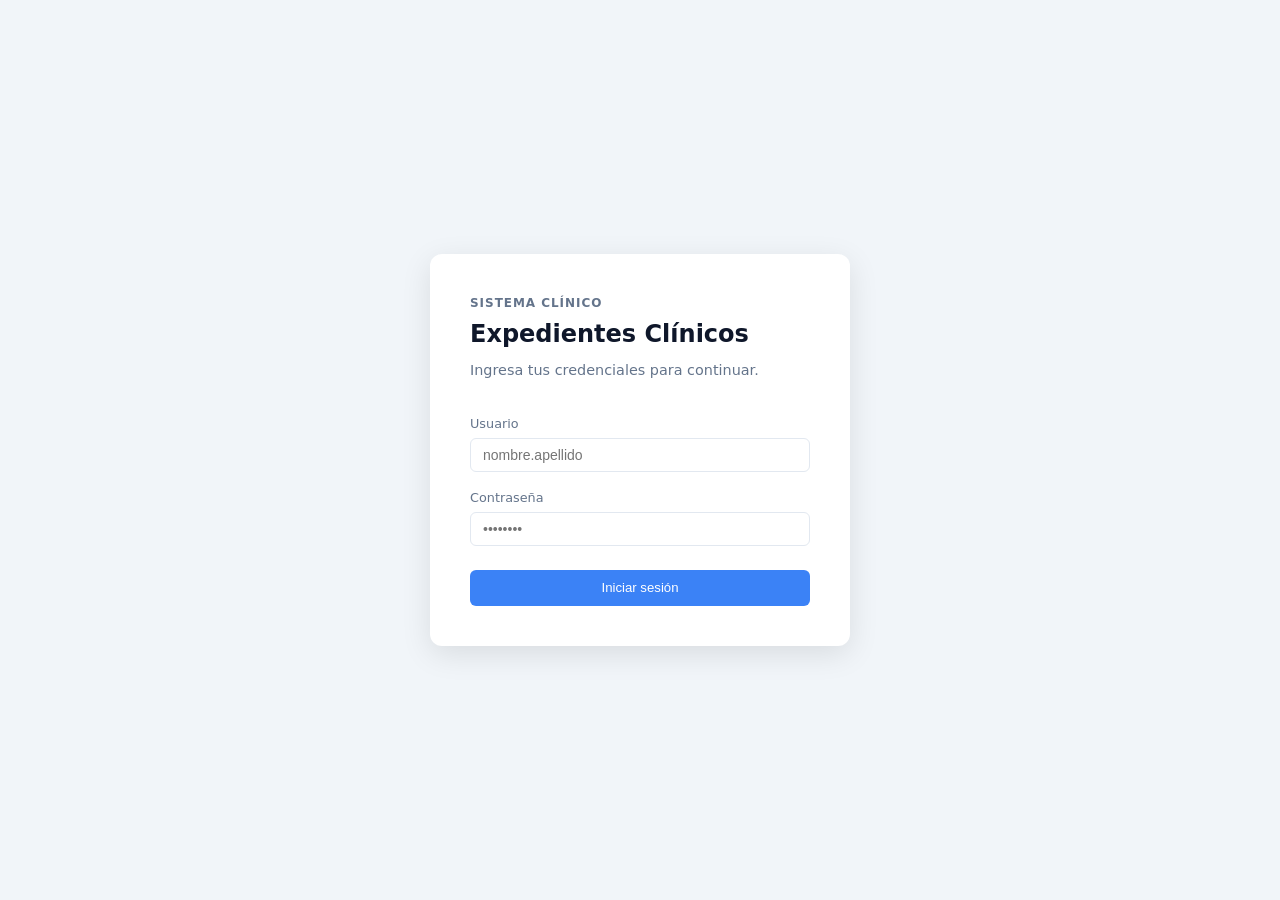
==== frontend/supervisor.html @ 277de087 "Implementacion del proyecto" ====
<!DOCTYPE html>
<html lang="es">
<head>
  <meta charset="UTF-8">
  <meta name="viewport" content="width=device-width, initial-scale=1.0">
  <title>Supervisor — Expedientes Clínicos</title>
  <link rel="stylesheet" href="app.css">
</head>
<body>
<div class="layout">

  <!-- Sidebar -->
  <aside class="sidebar">
    <div class="sidebar-logo">Sistema Clínico<span>Supervisor</span></div>
    <nav class="sidebar-nav">
      <button class="nav-item active" onclick="irA('pendientes')">
        <svg viewBox="0 0 24 24" fill="none" stroke="currentColor" stroke-width="2"><path d="M9 11l3 3L22 4"/><path d="M21 12v7a2 2 0 0 1-2 2H5a2 2 0 0 1-2-2V5a2 2 0 0 1 2-2h11"/></svg>
        Reportes pendientes
      </button>
    </nav>
    <div class="sidebar-footer">
      <div class="sidebar-user" id="sidebar-user"><strong>—</strong>Supervisor</div>
      <button class="btn btn-ghost btn-sm" style="width:100%;justify-content:center" onclick="logout()">Cerrar sesión</button>
    </div>
  </aside>

  <!-- Main -->
  <div class="main">
    <div class="topbar"><h1 id="topbar-title">Reportes Pendientes</h1></div>
    <div class="content">

      <!-- Stat cards -->
      <div class="stat-grid">
        <div class="stat-card">
          <div class="stat-card-icon blue">
            <svg viewBox="0 0 24 24" fill="none" stroke="currentColor" stroke-width="2"><path d="M9 11l3 3L22 4"/><path d="M21 12v7a2 2 0 0 1-2 2H5a2 2 0 0 1-2-2V5a2 2 0 0 1 2-2h11"/></svg>
          </div>
          <div class="stat-card-body">
            <div class="stat-card-value" id="stat-pendientes">—</div>
            <div class="stat-card-label">Reportes por revisar</div>
          </div>
        </div>
        <div class="stat-card">
          <div class="stat-card-icon green">
            <svg viewBox="0 0 24 24" fill="none" stroke="currentColor" stroke-width="2"><polyline points="20 6 9 17 4 12"/></svg>
          </div>
          <div class="stat-card-body">
            <div class="stat-card-value" id="stat-revisados">0</div>
            <div class="stat-card-label">Revisados hoy</div>
          </div>
        </div>
      </div>

      <!-- Vista: Pendientes -->
      <div id="view-pendientes">
        <div class="card">
          <div class="section-header" style="margin-bottom:.75rem">
            <h2>Reportes en revisión</h2>
            <button class="btn btn-ghost btn-sm" onclick="cargarPendientes()">↻ Actualizar</button>
          </div>
          <div class="filters">
            <input type="text" id="f-terapeuta" placeholder="Filtrar por terapeuta…" oninput="filtrarTabla()">
            <input type="date" id="f-desde" title="Fecha desde" onchange="filtrarTabla()">
            <input type="date" id="f-hasta" title="Fecha hasta" onchange="filtrarTabla()">
            <button class="btn btn-ghost btn-sm" onclick="limpiarFiltros()">Limpiar</button>
          </div>
          <div class="table-wrap">
            <table>
              <thead><tr><th>Terapeuta</th><th>Fecha sesión</th><th>Paciente</th><th>Acciones</th></tr></thead>
              <tbody id="tabla-pendientes"><tr><td colspan="4" class="table-empty"><span class="spinner"></span></td></tr></tbody>
            </table>
          </div>
        </div>
      </div>

    </div>
  </div>
</div>

<!-- Modal: Detalle de reporte -->
<div class="modal-backdrop" id="modal-reporte">
  <div class="modal" style="max-width:620px">
    <div class="modal-header">
      <h2>Detalle del reporte</h2>
      <button class="modal-close" onclick="cerrarModal()">✕</button>
    </div>
    <div id="detalle-reporte"></div>

    <div id="seccion-rechazo" style="display:none;margin-top:1rem">
      <div class="field">
        <label>Observaciones de rechazo *</label>
        <textarea id="comentario-rechazo" placeholder="Describe el motivo del rechazo y qué debe corregirse..."></textarea>
      </div>
    </div>

    <div class="modal-actions" id="modal-acciones"></div>
  </div>
</div>

<script src="api.js"></script>
<script>
  let reporteActualId = null;
  let modoRechazo = false;
  let todosLosPendientes = [];
  let revisadosHoy = 0;

  // ── Init ──
  (function () {
    recibirToken('SUPERVISOR');
    if (!checkAuth('SUPERVISOR')) return;
    const u = User.get();
    document.getElementById('sidebar-user').innerHTML = `<strong>${u.nombre}</strong>Supervisor`;
    cargarPendientes();
  })();

  function irA() { document.getElementById('topbar-title').textContent = 'Reportes Pendientes'; }

  // ── Listar pendientes ──
  async function cargarPendientes() {
    const tbody = document.getElementById('tabla-pendientes');
    tbody.innerHTML = '<tr><td colspan="4" class="table-empty"><span class="spinner"></span></td></tr>';
    try {
      todosLosPendientes = await api('GET', '/supervisores/mis-reportes-pendientes') || [];
      document.getElementById('stat-pendientes').textContent = todosLosPendientes.length;
      filtrarTabla();
    } catch (e) {
      showToast(e.message, 'error');
      tbody.innerHTML = '<tr><td colspan="4" class="table-empty">Error al cargar</td></tr>';
    }
  }

  function filtrarTabla() {
    const nombre  = document.getElementById('f-terapeuta').value.toLowerCase();
    const desde   = document.getElementById('f-desde').value;
    const hasta   = document.getElementById('f-hasta').value;

    const lista = todosLosPendientes.filter(r => {
      if (nombre && !r.nombreTerapeuta.toLowerCase().includes(nombre)) return false;
      if (desde  && r.fechaSesion < desde) return false;
      if (hasta  && r.fechaSesion > hasta) return false;
      return true;
    });

    const tbody = document.getElementById('tabla-pendientes');
    if (!lista.length) {
      tbody.innerHTML = '<tr><td colspan="4" class="table-empty">No hay reportes que coincidan</td></tr>';
      return;
    }
    tbody.innerHTML = lista.map(r => `
      <tr>
        <td><strong>${r.nombreTerapeuta}</strong></td>
        <td>${fmtDate(r.fechaSesion)}</td>
        <td>—</td>
        <td><button class="btn btn-primary btn-sm" onclick="verReporte(${r.idReporte})">Revisar</button></td>
      </tr>`).join('');
  }

  function limpiarFiltros() {
    document.getElementById('f-terapeuta').value = '';
    document.getElementById('f-desde').value    = '';
    document.getElementById('f-hasta').value    = '';
    filtrarTabla();
  }

  // ── Ver reporte ──
  async function verReporte(id) {
    reporteActualId = id;
    modoRechazo = false;
    document.getElementById('seccion-rechazo').style.display = 'none';
    document.getElementById('comentario-rechazo').value = '';

    try {
      const r = await api('GET', `/reportes/${id}`);

      document.getElementById('detalle-reporte').innerHTML = `
        <div class="detail-grid" style="margin-bottom:1rem">
          <div class="detail-item"><label>Estado</label><span>${badgeEstado(r.estado)}</span></div>
          <div class="detail-item"><label>Fecha sesión</label><span>${fmtDate(r.fechaSesion)}</span></div>
          <div class="detail-item"><label>Duración</label><span>${r.duracionSesion ? r.duracionSesion + ' min' : '—'}</span></div>
          <div class="detail-item"><label>Terapeuta</label><span>${r.nombreTerapeuta}</span></div>
          <div class="detail-item"><label>Paciente</label><span>${r.nombrePaciente}</span></div>
          <div class="detail-item"><label>Expediente</label><span>${r.idExpediente}</span></div>
        </div>
        <div class="field" style="margin-bottom:.75rem">
          <label>Observaciones clínicas</label>
          <p style="color:var(--text);margin-top:.25rem;line-height:1.6">${r.observacionesClinicas}</p>
        </div>
        ${r.comentariosTerapeuta ? `
        <div class="field" style="margin-bottom:.75rem">
          <label>Comentarios del terapeuta</label>
          <p style="color:var(--text);margin-top:.25rem">${r.comentariosTerapeuta}</p>
        </div>` : ''}
        <div style="font-size:.8rem;color:var(--muted);margin-top:.5rem">Creado: ${fmtDatetime(r.fechaCreacion)} · Modificado: ${fmtDatetime(r.fechaModificacion)}</div>`;

      renderAcciones(r.estado);
      abrirModal();
    } catch (e) { showToast(e.message, 'error'); }
  }

  function renderAcciones(estado) {
    const div = document.getElementById('modal-acciones');
    if (estado === 'PENDIENTE') {
      div.innerHTML = `
        <button class="btn btn-ghost" onclick="cerrarModal()">Cancelar</button>
        <button class="btn btn-danger btn-sm" id="btn-rechazar" onclick="toggleRechazo()">Rechazar</button>
        <button class="btn btn-success" onclick="aprobarReporte()">✓ Aprobar</button>`;
    } else {
      div.innerHTML = `<button class="btn btn-ghost" onclick="cerrarModal()">Cerrar</button>`;
    }
  }

  function toggleRechazo() {
    modoRechazo = !modoRechazo;
    const sec = document.getElementById('seccion-rechazo');
    sec.style.display = modoRechazo ? '' : 'none';
    const btn = document.getElementById('btn-rechazar');
    btn.textContent = modoRechazo ? 'Confirmar rechazo' : 'Rechazar';
    btn.className   = modoRechazo ? 'btn btn-danger' : 'btn btn-danger btn-sm';
    btn.onclick     = modoRechazo ? rechazarReporte : toggleRechazo;
  }

  // ── Aprobar ──
  async function aprobarReporte() {
    try {
      await api('PATCH', `/reportes/${reporteActualId}/aprobar`);
      showToast('Reporte aprobado', 'success');
      revisadosHoy++;
      document.getElementById('stat-revisados').textContent = revisadosHoy;
      cerrarModal();
      cargarPendientes();
    } catch (e) { showToast(e.message, 'error'); }
  }

  // ── Rechazar ──
  async function rechazarReporte() {
    const comentario = document.getElementById('comentario-rechazo').value.trim();
    if (!comentario) { showToast('Ingresa las observaciones de rechazo', 'error'); return; }
    try {
      await api('PATCH', `/reportes/${reporteActualId}/rechazar`, { comentariosSupervisor: comentario });
      showToast('Reporte rechazado');
      revisadosHoy++;
      document.getElementById('stat-revisados').textContent = revisadosHoy;
      cerrarModal();
      cargarPendientes();
    } catch (e) { showToast(e.message, 'error'); }
  }

  function abrirModal() { document.getElementById('modal-reporte').classList.add('open'); }
  function cerrarModal() {
    document.getElementById('modal-reporte').classList.remove('open');
    modoRechazo = false;
    document.getElementById('seccion-rechazo').style.display = 'none';
    document.getElementById('comentario-rechazo').value = '';
  }
</script>
</body>
</html>
---- frontend/app.css ----
/* ── Reset ── */
*, *::before, *::after { box-sizing: border-box; margin: 0; padding: 0; }

/* ── Variables ── */
:root {
  --sidebar-bg: #0f172a;
  --sidebar-hover: #1e293b;
  --primary: #3b82f6;
  --primary-dk: #2563eb;
  --success: #16a34a;
  --warning: #d97706;
  --danger: #dc2626;
  --neutral: #64748b;
  --surface: #ffffff;
  --bg: #f1f5f9;
  --text: #0f172a;
  --muted: #64748b;
  --border: #e2e8f0;
  --radius: 8px;
  --shadow: 0 1px 3px rgba(0,0,0,.08), 0 1px 2px rgba(0,0,0,.06);
}

/* ── Base ── */
body { font-family: system-ui, -apple-system, sans-serif; background: var(--bg); color: var(--text); font-size: 14px; line-height: 1.5; }
a { color: var(--primary); text-decoration: none; }
h1 { font-size: 1.25rem; font-weight: 600; }
h2 { font-size: 1.05rem; font-weight: 600; margin-bottom: .75rem; }
h3 { font-size: .9rem; font-weight: 600; color: var(--muted); text-transform: uppercase; letter-spacing: .05em; margin-bottom: .5rem; }
p { color: var(--muted); }

/* ── Layout ── */
.layout { display: flex; min-height: 100vh; }

.sidebar {
  width: 220px; min-width: 220px; background: var(--sidebar-bg);
  display: flex; flex-direction: column; padding: 1.5rem 0;
  position: sticky; top: 0; height: 100vh;
}
.sidebar-logo {
  padding: 0 1.25rem 1.5rem;
  font-size: .8rem; font-weight: 700; color: #94a3b8;
  text-transform: uppercase; letter-spacing: .08em; border-bottom: 1px solid #1e293b;
}
.sidebar-logo span { display: block; font-size: 1rem; color: #fff; margin-top: .25rem; text-transform: none; letter-spacing: 0; }
.sidebar-nav { flex: 1; padding: .75rem 0; }
.nav-item {
  display: flex; align-items: center; gap: .625rem;
  padding: .6rem 1.25rem; color: #94a3b8; font-size: .875rem;
  cursor: pointer; transition: background .15s, color .15s; border: none; background: none; width: 100%; text-align: left;
}
.nav-item:hover { background: var(--sidebar-hover); color: #e2e8f0; }
.nav-item.active { background: var(--sidebar-hover); color: #fff; border-left: 3px solid var(--primary); }
.nav-item svg { width: 16px; height: 16px; flex-shrink: 0; }
.sidebar-footer { padding: 1rem 1.25rem; border-top: 1px solid #1e293b; }
.sidebar-user { font-size: .8rem; color: #94a3b8; margin-bottom: .5rem; white-space: nowrap; overflow: hidden; text-overflow: ellipsis; }
.sidebar-user strong { display: block; color: #e2e8f0; }

.main { flex: 1; display: flex; flex-direction: column; overflow: hidden; }
.topbar {
  background: var(--surface); border-bottom: 1px solid var(--border);
  padding: .875rem 1.5rem; display: flex; align-items: center; gap: 1rem;
}
.topbar h1 { flex: 1; }
.content { flex: 1; padding: 1.5rem; overflow-y: auto; }

/* ── Cards ── */
.card { background: var(--surface); border-radius: var(--radius); box-shadow: var(--shadow); padding: 1.25rem; }
.card + .card, .card + .section { margin-top: 1rem; }
.section { margin-top: 1.5rem; }

/* ── Buttons ── */
.btn {
  display: inline-flex; align-items: center; gap: .375rem;
  padding: .45rem .9rem; border-radius: 6px; font-size: .825rem; font-weight: 500;
  cursor: pointer; border: 1px solid transparent; transition: opacity .15s, background .15s;
}
.btn:disabled { opacity: .5; cursor: not-allowed; }
.btn-primary { background: var(--primary); color: #fff; }
.btn-primary:hover { background: var(--primary-dk); }
.btn-success { background: var(--success); color: #fff; }
.btn-success:hover { opacity: .85; }
.btn-danger { background: var(--danger); color: #fff; }
.btn-danger:hover { opacity: .85; }
.btn-ghost { background: transparent; color: var(--muted); border-color: var(--border); }
.btn-ghost:hover { background: var(--bg); color: var(--text); }
.btn-sm { padding: .3rem .65rem; font-size: .775rem; }

/* ── Badges ── */
.badge { display: inline-flex; align-items: center; padding: .2rem .55rem; border-radius: 20px; font-size: .75rem; font-weight: 600; }
.badge-green  { background: #dcfce7; color: #166534; }
.badge-blue   { background: #dbeafe; color: #1e40af; }
.badge-red    { background: #fee2e2; color: #991b1b; }
.badge-yellow { background: #fef9c3; color: #854d0e; }
.badge-neutral{ background: #f1f5f9; color: #475569; }

/* ── Tables ── */
.table-wrap { overflow-x: auto; border-radius: var(--radius); border: 1px solid var(--border); }
table { width: 100%; border-collapse: collapse; background: var(--surface); }
th { text-align: left; padding: .6rem 1rem; font-size: .75rem; font-weight: 600; color: var(--muted); text-transform: uppercase; letter-spacing: .04em; background: var(--bg); border-bottom: 1px solid var(--border); }
td { padding: .65rem 1rem; border-bottom: 1px solid var(--border); vertical-align: middle; }
tr:last-child td { border-bottom: none; }
tr:hover td { background: #f8fafc; }
.table-empty { text-align: center; padding: 2.5rem 1rem; color: var(--muted); }

/* ── Forms ── */
.form-grid { display: grid; grid-template-columns: repeat(auto-fill, minmax(220px, 1fr)); gap: 1rem; }
.form-full { grid-column: 1 / -1; }
.field { display: flex; flex-direction: column; gap: .3rem; }
label { font-size: .8rem; font-weight: 500; color: var(--muted); }
input, select, textarea {
  width: 100%; padding: .5rem .75rem; border: 1px solid var(--border);
  border-radius: 6px; font-size: .875rem; background: var(--surface);
  color: var(--text); transition: border-color .15s;
}
input:focus, select:focus, textarea:focus { outline: none; border-color: var(--primary); }
textarea { resize: vertical; min-height: 80px; }
.form-actions { display: flex; gap: .5rem; margin-top: 1rem; }

/* ── Detail grid ── */
.detail-grid { display: grid; grid-template-columns: repeat(auto-fill, minmax(200px, 1fr)); gap: 1rem; }
.detail-item label { font-size: .75rem; color: var(--muted); font-weight: 500; display: block; margin-bottom: .15rem; }
.detail-item span { font-size: .9rem; font-weight: 500; }

/* ── Sections ── */
.section-header { display: flex; align-items: center; justify-content: space-between; margin-bottom: .75rem; }

/* ── Toast ── */
.toast {
  position: fixed; bottom: 1.5rem; right: 1.5rem; z-index: 9999;
  padding: .7rem 1.1rem; border-radius: var(--radius);
  font-size: .875rem; font-weight: 500; color: #fff;
  box-shadow: 0 4px 12px rgba(0,0,0,.15);
  opacity: 0; transform: translateY(8px); transition: opacity .25s, transform .25s;
  max-width: 340px;
}
.toast.show { opacity: 1; transform: translateY(0); }
.toast-success { background: var(--success); }
.toast-error   { background: var(--danger); }
.toast-info    { background: var(--primary); }

/* ── Modal ── */
.modal-backdrop {
  display: none; position: fixed; inset: 0; background: rgba(0,0,0,.4);
  z-index: 1000; align-items: center; justify-content: center;
}
.modal-backdrop.open { display: flex; }
.modal {
  background: var(--surface); border-radius: var(--radius); width: 100%; max-width: 520px;
  box-shadow: 0 20px 40px rgba(0,0,0,.15); padding: 1.5rem; margin: 1rem;
}
.modal-header { display: flex; align-items: center; justify-content: space-between; margin-bottom: 1.25rem; }
.modal-close { background: none; border: none; cursor: pointer; color: var(--muted); font-size: 1.2rem; }
.modal-actions { display: flex; gap: .5rem; justify-content: flex-end; margin-top: 1.25rem; }

/* ── Entry page ── */
.entry-page { min-height: 100vh; display: flex; align-items: center; justify-content: center; padding: 1rem; }
.entry-card { background: var(--surface); border-radius: 12px; box-shadow: 0 8px 30px rgba(0,0,0,.1); padding: 2.5rem; width: 100%; max-width: 420px; }
.entry-logo { font-size: .75rem; font-weight: 700; color: var(--muted); text-transform: uppercase; letter-spacing: .08em; margin-bottom: .25rem; }
.entry-title { font-size: 1.5rem; font-weight: 700; margin-bottom: .5rem; }
.entry-sub { color: var(--muted); margin-bottom: 2rem; font-size: .9rem; }
.entry-card .field { margin-bottom: 1rem; }
.entry-card .btn { width: 100%; justify-content: center; padding: .6rem; }
.entry-divider { text-align: center; color: var(--muted); font-size: .8rem; margin: 1.25rem 0; position: relative; }
.entry-divider::before { content: ''; position: absolute; left: 0; top: 50%; height: 1px; width: 100%; background: var(--border); z-index: 0; }
.entry-divider span { background: var(--surface); position: relative; z-index: 1; padding: 0 .75rem; }
.role-pills { display: flex; gap: .5rem; }
.role-pill {
  flex: 1; padding: .6rem; border-radius: 8px; border: 1px solid var(--border);
  background: var(--bg); cursor: pointer; text-align: center; font-size: .8rem;
  font-weight: 600; color: var(--muted); transition: all .15s;
}
.role-pill:hover, .role-pill.selected { border-color: var(--primary); background: #eff6ff; color: var(--primary); }

/* ── Spinner ── */
.spinner { display: inline-block; width: 16px; height: 16px; border: 2px solid #e2e8f0; border-top-color: var(--primary); border-radius: 50%; animation: spin .6s linear infinite; }
@keyframes spin { to { transform: rotate(360deg); } }

/* ── Filters bar ── */
.filters { display: flex; flex-wrap: wrap; gap: .625rem; margin-bottom: 1rem; }
.filters input, .filters select { width: auto; min-width: 140px; padding: .4rem .7rem; font-size: .825rem; }

/* ── Stat cards ── */
.stat-grid { display: grid; grid-template-columns: repeat(auto-fill, minmax(180px, 1fr)); gap: 1rem; margin-bottom: 1.5rem; }
.stat-card { background: var(--surface); border-radius: var(--radius); box-shadow: var(--shadow); padding: 1.1rem 1.25rem; display: flex; align-items: center; gap: 1rem; }
.stat-card-icon { width: 42px; height: 42px; border-radius: 10px; display: flex; align-items: center; justify-content: center; flex-shrink: 0; }
.stat-card-icon svg { width: 20px; height: 20px; }
.stat-card-icon.blue  { background: #dbeafe; color: #1e40af; }
.stat-card-icon.green { background: #dcfce7; color: #166534; }
.stat-card-icon.yellow{ background: #fef9c3; color: #854d0e; }
.stat-card-icon.red   { background: #fee2e2; color: #991b1b; }
.stat-card-body { min-width: 0; }
.stat-card-value { font-size: 1.6rem; font-weight: 700; line-height: 1; color: var(--text); }
.stat-card-label { font-size: .775rem; color: var(--muted); margin-top: .2rem; }
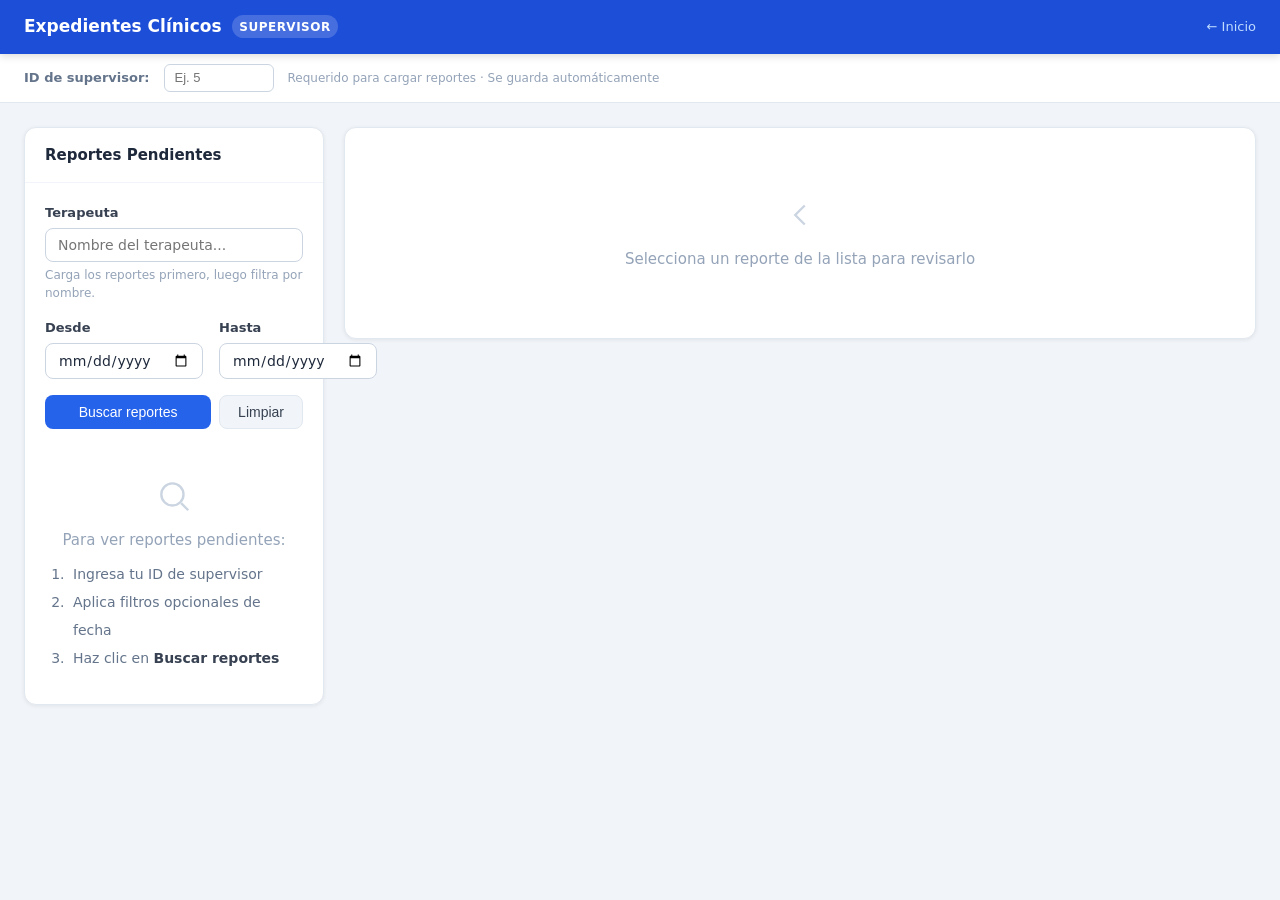
==== commit e47ae9dc: "feat(frontend): version temprana para pruebas" ====
--- a/frontend/supervisor.html
+++ b/frontend/supervisor.html
@@ -1,257 +1,212 @@
 <!DOCTYPE html>
 <html lang="es">
 <head>
-  <meta charset="UTF-8">
-  <meta name="viewport" content="width=device-width, initial-scale=1.0">
+  <meta charset="UTF-8" />
+  <meta name="viewport" content="width=device-width, initial-scale=1.0" />
   <title>Supervisor — Expedientes Clínicos</title>
-  <link rel="stylesheet" href="app.css">
+  <link rel="stylesheet" href="css/styles.css" />
 </head>
 <body>
-<div class="layout">
-
-  <!-- Sidebar -->
-  <aside class="sidebar">
-    <div class="sidebar-logo">Sistema Clínico<span>Supervisor</span></div>
-    <nav class="sidebar-nav">
-      <button class="nav-item active" onclick="irA('pendientes')">
-        <svg viewBox="0 0 24 24" fill="none" stroke="currentColor" stroke-width="2"><path d="M9 11l3 3L22 4"/><path d="M21 12v7a2 2 0 0 1-2 2H5a2 2 0 0 1-2-2V5a2 2 0 0 1 2-2h11"/></svg>
-        Reportes pendientes
-      </button>
-    </nav>
-    <div class="sidebar-footer">
-      <div class="sidebar-user" id="sidebar-user"><strong>—</strong>Supervisor</div>
-      <button class="btn btn-ghost btn-sm" style="width:100%;justify-content:center" onclick="logout()">Cerrar sesión</button>
-    </div>
-  </aside>
-
-  <!-- Main -->
-  <div class="main">
-    <div class="topbar"><h1 id="topbar-title">Reportes Pendientes</h1></div>
-    <div class="content">
-
-      <!-- Stat cards -->
-      <div class="stat-grid">
-        <div class="stat-card">
-          <div class="stat-card-icon blue">
-            <svg viewBox="0 0 24 24" fill="none" stroke="currentColor" stroke-width="2"><path d="M9 11l3 3L22 4"/><path d="M21 12v7a2 2 0 0 1-2 2H5a2 2 0 0 1-2-2V5a2 2 0 0 1 2-2h11"/></svg>
-          </div>
-          <div class="stat-card-body">
-            <div class="stat-card-value" id="stat-pendientes">—</div>
-            <div class="stat-card-label">Reportes por revisar</div>
-          </div>
-        </div>
-        <div class="stat-card">
-          <div class="stat-card-icon green">
-            <svg viewBox="0 0 24 24" fill="none" stroke="currentColor" stroke-width="2"><polyline points="20 6 9 17 4 12"/></svg>
-          </div>
-          <div class="stat-card-body">
-            <div class="stat-card-value" id="stat-revisados">0</div>
-            <div class="stat-card-label">Revisados hoy</div>
-          </div>
-        </div>
-      </div>
-
-      <!-- Vista: Pendientes -->
-      <div id="view-pendientes">
+
+<div class="topbar">
+  <div class="container">
+    <div class="topbar-brand">
+      <h1>Expedientes Clínicos</h1>
+      <span class="role-tag">SUPERVISOR</span>
+    </div>
+    <a href="index.html">← Inicio</a>
+  </div>
+</div>
+
+<div class="user-bar">
+  <div class="container">
+    <label for="userId">ID de supervisor:</label>
+    <input type="number" id="userId" placeholder="Ej. 5" min="1" autocomplete="off" />
+    <span style="font-size:0.75rem;color:#94A3B8;">Requerido para cargar reportes · Se guarda automáticamente</span>
+  </div>
+</div>
+
+<div class="page">
+  <div class="container">
+    <div class="layout-split">
+
+      <!-- Panel izquierdo: lista de reportes pendientes -->
+      <div class="card" style="position:sticky;top:70px;">
+        <div class="card-header">
+          <h2>Reportes Pendientes</h2>
+        </div>
+        <div class="stats-grid" id="statsGrid" style="display:none;">
+          <div class="stat-item">
+            <div class="stat-value" id="statTotal">—</div>
+            <div class="stat-label">Total</div>
+          </div>
+          <div class="stat-item">
+            <div class="stat-value" id="statVisibles">—</div>
+            <div class="stat-label">Visibles</div>
+          </div>
+        </div>
+        <div class="card-body" style="padding-bottom:0;">
+          <div class="form-group autocomplete-wrap">
+            <label for="filtroTerapeutaNombre">Terapeuta</label>
+            <input type="text" id="filtroTerapeutaNombre"
+              placeholder="Nombre del terapeuta..."
+              autocomplete="off" />
+            <div class="autocomplete-list" id="acTerapeutas"></div>
+            <div class="form-hint">Carga los reportes primero, luego filtra por nombre.</div>
+          </div>
+          <div class="form-row">
+            <div class="form-group">
+              <label for="filtroDesde">Desde</label>
+              <input type="date" id="filtroDesde" />
+            </div>
+            <div class="form-group">
+              <label for="filtroHasta">Hasta</label>
+              <input type="date" id="filtroHasta" />
+            </div>
+          </div>
+          <div style="padding-bottom:1rem;display:flex;gap:0.5rem;">
+            <button class="btn btn-primary" style="flex:1;" id="btnLoadReportes">Buscar reportes</button>
+            <button type="button" class="btn btn-secondary" id="btnLimpiarFiltros" title="Limpiar todos los filtros">Limpiar</button>
+          </div>
+        </div>
+        <div id="reportesList">
+          <div class="empty-state" style="padding:2rem 1.5rem;">
+            <div class="empty-icon">
+              <svg width="38" height="38" fill="none" stroke="currentColor" stroke-width="1.5" viewBox="0 0 24 24" aria-hidden="true">
+                <circle cx="11" cy="11" r="7"/><line x1="16.5" y1="16.5" x2="21" y2="21"/>
+              </svg>
+            </div>
+            <p style="margin-bottom:0.5rem;">Para ver reportes pendientes:</p>
+            <ol class="step-list">
+              <li>Ingresa tu ID de supervisor</li>
+              <li>Aplica filtros opcionales de fecha</li>
+              <li>Haz clic en <strong>Buscar reportes</strong></li>
+            </ol>
+          </div>
+        </div>
+        <div class="status-banner" id="statusLeft"></div>
+      </div>
+
+      <!-- Panel derecho: detalle del reporte -->
+      <div id="contentPanel">
         <div class="card">
-          <div class="section-header" style="margin-bottom:.75rem">
-            <h2>Reportes en revisión</h2>
-            <button class="btn btn-ghost btn-sm" onclick="cargarPendientes()">↻ Actualizar</button>
-          </div>
-          <div class="filters">
-            <input type="text" id="f-terapeuta" placeholder="Filtrar por terapeuta…" oninput="filtrarTabla()">
-            <input type="date" id="f-desde" title="Fecha desde" onchange="filtrarTabla()">
-            <input type="date" id="f-hasta" title="Fecha hasta" onchange="filtrarTabla()">
-            <button class="btn btn-ghost btn-sm" onclick="limpiarFiltros()">Limpiar</button>
-          </div>
-          <div class="table-wrap">
-            <table>
-              <thead><tr><th>Terapeuta</th><th>Fecha sesión</th><th>Paciente</th><th>Acciones</th></tr></thead>
-              <tbody id="tabla-pendientes"><tr><td colspan="4" class="table-empty"><span class="spinner"></span></td></tr></tbody>
-            </table>
-          </div>
-        </div>
-      </div>
-
-    </div>
-  </div>
-</div>
-
-<!-- Modal: Detalle de reporte -->
-<div class="modal-backdrop" id="modal-reporte">
-  <div class="modal" style="max-width:620px">
+          <div class="card-body">
+            <div class="empty-state" style="padding:3rem 2rem;">
+              <div class="empty-icon">
+                <svg width="38" height="38" fill="none" stroke="currentColor" stroke-width="1.5" viewBox="0 0 24 24" aria-hidden="true">
+                  <path d="M15 18l-6-6 6-6"/>
+                </svg>
+              </div>
+              <p>Selecciona un reporte de la lista para revisarlo</p>
+            </div>
+          </div>
+        </div>
+      </div>
+
+    </div>
+  </div>
+</div>
+
+<!-- Modal: Confirmar aprobación -->
+<div class="modal-overlay modal-sm" id="modalAprobar">
+  <div class="modal">
     <div class="modal-header">
-      <h2>Detalle del reporte</h2>
-      <button class="modal-close" onclick="cerrarModal()">✕</button>
-    </div>
-    <div id="detalle-reporte"></div>
-
-    <div id="seccion-rechazo" style="display:none;margin-top:1rem">
-      <div class="field">
-        <label>Observaciones de rechazo *</label>
-        <textarea id="comentario-rechazo" placeholder="Describe el motivo del rechazo y qué debe corregirse..."></textarea>
-      </div>
-    </div>
-
-    <div class="modal-actions" id="modal-acciones"></div>
-  </div>
-</div>
-
-<script src="api.js"></script>
+      <h3>Aprobar Reporte</h3>
+      <button class="btn-close" onclick="closeModal('modalAprobar')" aria-label="Cerrar">&#x2715;</button>
+    </div>
+    <div class="modal-body">
+      <p id="confirmAprobarMsg" style="font-size:0.9375rem;color:#1E293B;margin-bottom:1rem;font-weight:500;"></p>
+      <div class="alert alert-info" style="margin:0;">Una vez aprobado, el terapeuta no podrá modificar este reporte.</div>
+    </div>
+    <div class="modal-footer">
+      <button class="btn btn-secondary" onclick="closeModal('modalAprobar')">Cancelar</button>
+      <button class="btn btn-success" id="btnConfirmarAprobar">Confirmar aprobación</button>
+    </div>
+  </div>
+</div>
+
+<!-- Modal: Rechazar reporte -->
+<div class="modal-overlay" id="modalRechazar">
+  <div class="modal">
+    <div class="modal-header">
+      <h3>Rechazar Reporte</h3>
+      <button class="btn-close" onclick="closeModal('modalRechazar')" aria-label="Cerrar">&#x2715;</button>
+    </div>
+    <div class="modal-body">
+      <div class="alert alert-info" style="margin-bottom:1rem;">
+        Indica los motivos del rechazo para que el terapeuta pueda corregir el reporte.
+      </div>
+      <div class="form-group">
+        <label for="comentariosRechazo">Retroalimentación al terapeuta <span class="req">*</span></label>
+        <textarea id="comentariosRechazo" rows="5" required
+          placeholder="Describe qué debe corregirse en el reporte..."></textarea>
+        <div class="char-count" id="cuentaRechazo">0 caracteres</div>
+      </div>
+    </div>
+    <div class="modal-footer">
+      <div id="mslRechazar" class="modal-status-line"></div>
+      <button class="btn btn-secondary" onclick="closeModal('modalRechazar')">Cancelar</button>
+      <button class="btn btn-danger" id="btnConfirmarRechazo">Confirmar rechazo</button>
+    </div>
+  </div>
+</div>
+
+<div class="toast-container" id="toastContainer"></div>
+
+<script src="js/api.js"></script>
+<script src="js/supervisor.js"></script>
 <script>
-  let reporteActualId = null;
-  let modoRechazo = false;
-  let todosLosPendientes = [];
-  let revisadosHoy = 0;
-
-  // ── Init ──
-  (function () {
-    recibirToken('SUPERVISOR');
-    if (!checkAuth('SUPERVISOR')) return;
-    const u = User.get();
-    document.getElementById('sidebar-user').innerHTML = `<strong>${u.nombre}</strong>Supervisor`;
-    cargarPendientes();
-  })();
-
-  function irA() { document.getElementById('topbar-title').textContent = 'Reportes Pendientes'; }
-
-  // ── Listar pendientes ──
-  async function cargarPendientes() {
-    const tbody = document.getElementById('tabla-pendientes');
-    tbody.innerHTML = '<tr><td colspan="4" class="table-empty"><span class="spinner"></span></td></tr>';
-    try {
-      todosLosPendientes = await api('GET', '/supervisores/mis-reportes-pendientes') || [];
-      document.getElementById('stat-pendientes').textContent = todosLosPendientes.length;
-      filtrarTabla();
-    } catch (e) {
-      showToast(e.message, 'error');
-      tbody.innerHTML = '<tr><td colspan="4" class="table-empty">Error al cargar</td></tr>';
+/* Limpiar filtros de búsqueda */
+(function () {
+  document.getElementById('btnLimpiarFiltros').addEventListener('click', function () {
+    document.getElementById('filtroTerapeutaNombre').value = '';
+    document.getElementById('filtroDesde').value           = '';
+    document.getElementById('filtroHasta').value           = '';
+  });
+})();
+
+/* Confirmación antes de aprobar (intercepta en fase de captura) */
+(function () {
+  var idAprobarPendiente = null;
+
+  document.addEventListener('click', function (e) {
+    var btn = e.target.closest('#btnAprobar');
+    if (!btn) return;
+    e.stopImmediatePropagation();
+
+    var onclick = btn.getAttribute('onclick') || '';
+    var match   = onclick.match(/\d+/);
+    if (!match) return;
+    idAprobarPendiente = parseInt(match[0], 10);
+
+    document.getElementById('confirmAprobarMsg').textContent =
+      '¿Confirmar aprobación del reporte #' + idAprobarPendiente + '? Esta acción no se puede deshacer.';
+    openModal('modalAprobar');
+  }, true);
+
+  document.getElementById('btnConfirmarAprobar').addEventListener('click', function () {
+    closeModal('modalAprobar');
+    if (idAprobarPendiente != null) {
+      aprobarReporte(idAprobarPendiente);
+      idAprobarPendiente = null;
     }
+  });
+})();
+
+/* Contador de caracteres para retroalimentación de rechazo */
+(function () {
+  var ta      = document.getElementById('comentariosRechazo');
+  var counter = document.getElementById('cuentaRechazo');
+  function update() {
+    var n = ta.value.length;
+    counter.textContent = n + ' caracter' + (n === 1 ? '' : 'es');
+    counter.style.color = n === 0 ? '#DC2626' : n < 15 ? '#D97706' : '#94A3B8';
   }
-
-  function filtrarTabla() {
-    const nombre  = document.getElementById('f-terapeuta').value.toLowerCase();
-    const desde   = document.getElementById('f-desde').value;
-    const hasta   = document.getElementById('f-hasta').value;
-
-    const lista = todosLosPendientes.filter(r => {
-      if (nombre && !r.nombreTerapeuta.toLowerCase().includes(nombre)) return false;
-      if (desde  && r.fechaSesion < desde) return false;
-      if (hasta  && r.fechaSesion > hasta) return false;
-      return true;
-    });
-
-    const tbody = document.getElementById('tabla-pendientes');
-    if (!lista.length) {
-      tbody.innerHTML = '<tr><td colspan="4" class="table-empty">No hay reportes que coincidan</td></tr>';
-      return;
-    }
-    tbody.innerHTML = lista.map(r => `
-      <tr>
-        <td><strong>${r.nombreTerapeuta}</strong></td>
-        <td>${fmtDate(r.fechaSesion)}</td>
-        <td>—</td>
-        <td><button class="btn btn-primary btn-sm" onclick="verReporte(${r.idReporte})">Revisar</button></td>
-      </tr>`).join('');
-  }
-
-  function limpiarFiltros() {
-    document.getElementById('f-terapeuta').value = '';
-    document.getElementById('f-desde').value    = '';
-    document.getElementById('f-hasta').value    = '';
-    filtrarTabla();
-  }
-
-  // ── Ver reporte ──
-  async function verReporte(id) {
-    reporteActualId = id;
-    modoRechazo = false;
-    document.getElementById('seccion-rechazo').style.display = 'none';
-    document.getElementById('comentario-rechazo').value = '';
-
-    try {
-      const r = await api('GET', `/reportes/${id}`);
-
-      document.getElementById('detalle-reporte').innerHTML = `
-        <div class="detail-grid" style="margin-bottom:1rem">
-          <div class="detail-item"><label>Estado</label><span>${badgeEstado(r.estado)}</span></div>
-          <div class="detail-item"><label>Fecha sesión</label><span>${fmtDate(r.fechaSesion)}</span></div>
-          <div class="detail-item"><label>Duración</label><span>${r.duracionSesion ? r.duracionSesion + ' min' : '—'}</span></div>
-          <div class="detail-item"><label>Terapeuta</label><span>${r.nombreTerapeuta}</span></div>
-          <div class="detail-item"><label>Paciente</label><span>${r.nombrePaciente}</span></div>
-          <div class="detail-item"><label>Expediente</label><span>${r.idExpediente}</span></div>
-        </div>
-        <div class="field" style="margin-bottom:.75rem">
-          <label>Observaciones clínicas</label>
-          <p style="color:var(--text);margin-top:.25rem;line-height:1.6">${r.observacionesClinicas}</p>
-        </div>
-        ${r.comentariosTerapeuta ? `
-        <div class="field" style="margin-bottom:.75rem">
-          <label>Comentarios del terapeuta</label>
-          <p style="color:var(--text);margin-top:.25rem">${r.comentariosTerapeuta}</p>
-        </div>` : ''}
-        <div style="font-size:.8rem;color:var(--muted);margin-top:.5rem">Creado: ${fmtDatetime(r.fechaCreacion)} · Modificado: ${fmtDatetime(r.fechaModificacion)}</div>`;
-
-      renderAcciones(r.estado);
-      abrirModal();
-    } catch (e) { showToast(e.message, 'error'); }
-  }
-
-  function renderAcciones(estado) {
-    const div = document.getElementById('modal-acciones');
-    if (estado === 'PENDIENTE') {
-      div.innerHTML = `
-        <button class="btn btn-ghost" onclick="cerrarModal()">Cancelar</button>
-        <button class="btn btn-danger btn-sm" id="btn-rechazar" onclick="toggleRechazo()">Rechazar</button>
-        <button class="btn btn-success" onclick="aprobarReporte()">✓ Aprobar</button>`;
-    } else {
-      div.innerHTML = `<button class="btn btn-ghost" onclick="cerrarModal()">Cerrar</button>`;
-    }
-  }
-
-  function toggleRechazo() {
-    modoRechazo = !modoRechazo;
-    const sec = document.getElementById('seccion-rechazo');
-    sec.style.display = modoRechazo ? '' : 'none';
-    const btn = document.getElementById('btn-rechazar');
-    btn.textContent = modoRechazo ? 'Confirmar rechazo' : 'Rechazar';
-    btn.className   = modoRechazo ? 'btn btn-danger' : 'btn btn-danger btn-sm';
-    btn.onclick     = modoRechazo ? rechazarReporte : toggleRechazo;
-  }
-
-  // ── Aprobar ──
-  async function aprobarReporte() {
-    try {
-      await api('PATCH', `/reportes/${reporteActualId}/aprobar`);
-      showToast('Reporte aprobado', 'success');
-      revisadosHoy++;
-      document.getElementById('stat-revisados').textContent = revisadosHoy;
-      cerrarModal();
-      cargarPendientes();
-    } catch (e) { showToast(e.message, 'error'); }
-  }
-
-  // ── Rechazar ──
-  async function rechazarReporte() {
-    const comentario = document.getElementById('comentario-rechazo').value.trim();
-    if (!comentario) { showToast('Ingresa las observaciones de rechazo', 'error'); return; }
-    try {
-      await api('PATCH', `/reportes/${reporteActualId}/rechazar`, { comentariosSupervisor: comentario });
-      showToast('Reporte rechazado');
-      revisadosHoy++;
-      document.getElementById('stat-revisados').textContent = revisadosHoy;
-      cerrarModal();
-      cargarPendientes();
-    } catch (e) { showToast(e.message, 'error'); }
-  }
-
-  function abrirModal() { document.getElementById('modal-reporte').classList.add('open'); }
-  function cerrarModal() {
-    document.getElementById('modal-reporte').classList.remove('open');
-    modoRechazo = false;
-    document.getElementById('seccion-rechazo').style.display = 'none';
-    document.getElementById('comentario-rechazo').value = '';
-  }
+  ta.addEventListener('input', update);
+  /* Reiniciar al abrir el modal */
+  document.getElementById('modalRechazar').addEventListener('transitionend', update);
+  update();
+})();
 </script>
 </body>
 </html>
--- a/frontend/css/styles.css
+++ b/frontend/css/styles.css
@@ -0,0 +1,791 @@
+/* ===== RESET & BASE ===== */
+*, *::before, *::after { box-sizing: border-box; margin: 0; padding: 0; }
+
+body {
+  font-family: 'Segoe UI', system-ui, -apple-system, sans-serif;
+  background: #F1F5F9;
+  color: #1E293B;
+  min-height: 100vh;
+  font-size: 15px;
+  line-height: 1.5;
+}
+
+/* ===== LAYOUT ===== */
+.container { max-width: 1280px; margin: 0 auto; padding: 0 1.5rem; }
+
+/* ===== TOPBAR ===== */
+.topbar {
+  background: #1D4ED8;
+  color: white;
+  padding: 0.875rem 0;
+  box-shadow: 0 2px 8px rgba(0,0,0,0.15);
+  position: sticky;
+  top: 0;
+  z-index: 100;
+}
+.topbar .container { display: flex; align-items: center; justify-content: space-between; gap: 1rem; }
+.topbar-brand { display: flex; align-items: center; gap: 0.625rem; }
+.topbar-brand h1 { font-size: 1.0625rem; font-weight: 600; }
+.topbar-brand .role-tag {
+  background: rgba(255,255,255,0.18);
+  font-size: 0.75rem;
+  font-weight: 600;
+  padding: 0.2em 0.65em;
+  border-radius: 20px;
+  letter-spacing: 0.04em;
+}
+.topbar a { color: #BFDBFE; text-decoration: none; font-size: 0.8125rem; font-weight: 500; }
+.topbar a:hover { color: white; text-decoration: underline; }
+
+/* ===== USER BAR ===== */
+.user-bar {
+  background: white;
+  border-bottom: 1px solid #E2E8F0;
+  padding: 0.625rem 0;
+}
+.user-bar .container {
+  display: flex;
+  align-items: center;
+  gap: 0.875rem;
+  flex-wrap: wrap;
+}
+.user-bar label { font-size: 0.8125rem; font-weight: 600; color: #64748B; white-space: nowrap; }
+.user-bar input[type="number"] {
+  width: 110px;
+  padding: 0.35rem 0.625rem;
+  border: 1px solid #CBD5E1;
+  border-radius: 6px;
+  font-size: 0.8125rem;
+}
+.user-bar input[type="number"]:focus { outline: none; border-color: #2563EB; box-shadow: 0 0 0 2px rgba(37,99,235,0.15); }
+
+/* ===== PAGE CONTENT ===== */
+.page { padding: 1.5rem 0 3rem; }
+
+/* ===== CARDS ===== */
+.card {
+  background: white;
+  border-radius: 12px;
+  box-shadow: 0 1px 4px rgba(0,0,0,0.07);
+  border: 1px solid #E2E8F0;
+}
+.card-header {
+  padding: 1rem 1.25rem;
+  border-bottom: 1px solid #F1F5F9;
+  display: flex;
+  align-items: center;
+  justify-content: space-between;
+  gap: 0.75rem;
+}
+.card-header h2 { font-size: 0.9375rem; font-weight: 600; color: #1E293B; }
+.card-body { padding: 1.25rem; }
+.card-body + .card-body { padding-top: 0; }
+
+/* ===== SPLIT LAYOUT ===== */
+.layout-split {
+  display: grid;
+  grid-template-columns: 300px 1fr;
+  gap: 1.25rem;
+  align-items: start;
+}
+
+/* ===== BADGES ===== */
+.badge {
+  display: inline-flex;
+  align-items: center;
+  padding: 0.2em 0.7em;
+  font-size: 0.6875rem;
+  font-weight: 700;
+  border-radius: 4px;
+  text-transform: uppercase;
+  letter-spacing: 0.05em;
+}
+.badge-creado    { background: #F1F5F9; color: #64748B; }
+.badge-pendiente { background: #FEF3C7; color: #92400E; }
+.badge-aprobado  { background: #D1FAE5; color: #065F46; }
+.badge-rechazado { background: #FEE2E2; color: #991B1B; }
+.badge-activo    { background: #D1FAE5; color: #065F46; }
+.badge-archivado { background: #F1F5F9; color: #64748B; }
+.badge-permitido { background: #D1FAE5; color: #065F46; }
+.badge-denegado  { background: #FEE2E2; color: #991B1B; }
+
+/* ===== BUTTONS ===== */
+.btn {
+  display: inline-flex;
+  align-items: center;
+  justify-content: center;
+  gap: 0.375rem;
+  padding: 0.5rem 1.125rem;
+  border-radius: 8px;
+  font-size: 0.875rem;
+  font-weight: 500;
+  cursor: pointer;
+  border: none;
+  transition: background 0.15s, box-shadow 0.15s, opacity 0.15s;
+  text-decoration: none;
+  white-space: nowrap;
+}
+.btn:disabled { opacity: 0.5; cursor: not-allowed; }
+.btn-primary   { background: #2563EB; color: white; }
+.btn-primary:hover:not(:disabled)   { background: #1D4ED8; }
+.btn-secondary { background: #F1F5F9; color: #374151; border: 1px solid #E2E8F0; }
+.btn-secondary:hover:not(:disabled) { background: #E2E8F0; }
+.btn-success   { background: #16A34A; color: white; }
+.btn-success:hover:not(:disabled)   { background: #15803D; }
+.btn-danger    { background: #DC2626; color: white; }
+.btn-danger:hover:not(:disabled)    { background: #B91C1C; }
+.btn-warning   { background: #D97706; color: white; }
+.btn-warning:hover:not(:disabled)   { background: #B45309; }
+.btn-sm { padding: 0.35rem 0.75rem; font-size: 0.8125rem; border-radius: 6px; }
+.btn-icon { padding: 0.4rem 0.5rem; }
+
+/* ===== FORMS ===== */
+.form-group { margin-bottom: 1rem; }
+.form-group:last-child { margin-bottom: 0; }
+.form-group label {
+  display: block;
+  font-size: 0.8125rem;
+  font-weight: 600;
+  color: #374151;
+  margin-bottom: 0.35rem;
+}
+.form-group input,
+.form-group textarea,
+.form-group select {
+  width: 100%;
+  padding: 0.5rem 0.75rem;
+  border: 1px solid #CBD5E1;
+  border-radius: 8px;
+  font-size: 0.875rem;
+  font-family: inherit;
+  color: #1E293B;
+  background: white;
+  transition: border-color 0.15s, box-shadow 0.15s;
+}
+.form-group input:focus,
+.form-group textarea:focus,
+.form-group select:focus {
+  outline: none;
+  border-color: #2563EB;
+  box-shadow: 0 0 0 3px rgba(37,99,235,0.12);
+}
+.form-group textarea { resize: vertical; min-height: 90px; }
+.form-hint { font-size: 0.75rem; color: #94A3B8; margin-top: 0.25rem; }
+.form-row { display: grid; grid-template-columns: 1fr 1fr; gap: 1rem; }
+
+/* ===== TABLES ===== */
+.table-wrap { overflow-x: auto; }
+table { width: 100%; border-collapse: collapse; font-size: 0.875rem; }
+thead { background: #F8FAFC; }
+th {
+  padding: 0.7rem 1rem;
+  text-align: left;
+  font-weight: 700;
+  color: #64748B;
+  border-bottom: 2px solid #E2E8F0;
+  font-size: 0.75rem;
+  text-transform: uppercase;
+  letter-spacing: 0.05em;
+  white-space: nowrap;
+}
+td { padding: 0.7rem 1rem; border-bottom: 1px solid #F1F5F9; color: #374151; }
+tr:last-child td { border-bottom: none; }
+tr.clickable { cursor: pointer; }
+tr.clickable:hover td { background: #F8FAFC; }
+tr.row-selected td { background: #EFF6FF !important; }
+
+/* ===== INFO GRID ===== */
+.info-grid { display: grid; grid-template-columns: repeat(auto-fit, minmax(180px, 1fr)); gap: 1rem; }
+.info-item .label {
+  font-size: 0.7rem;
+  font-weight: 700;
+  text-transform: uppercase;
+  letter-spacing: 0.06em;
+  color: #94A3B8;
+  margin-bottom: 0.2rem;
+}
+.info-item .value { font-size: 0.9375rem; color: #1E293B; }
+
+/* ===== PATIENT LIST ===== */
+.patient-item {
+  padding: 0.875rem 1rem;
+  border-bottom: 1px solid #F1F5F9;
+  cursor: pointer;
+  display: flex;
+  align-items: center;
+  gap: 0.75rem;
+  transition: background 0.1s;
+}
+.patient-item:last-child { border-bottom: none; }
+.patient-item:hover { background: #F8FAFC; }
+.patient-item.active { background: #EFF6FF; }
+.patient-avatar {
+  width: 2.25rem;
+  height: 2.25rem;
+  border-radius: 50%;
+  background: #DBEAFE;
+  color: #1D4ED8;
+  display: flex;
+  align-items: center;
+  justify-content: center;
+  font-weight: 700;
+  font-size: 0.875rem;
+  flex-shrink: 0;
+}
+.patient-info { flex: 1; min-width: 0; }
+.patient-name {
+  font-size: 0.875rem;
+  font-weight: 600;
+  color: #1E293B;
+  white-space: nowrap;
+  overflow: hidden;
+  text-overflow: ellipsis;
+}
+.patient-meta { font-size: 0.75rem; color: #94A3B8; }
+
+/* ===== DOCUMENT ITEMS ===== */
+.doc-item {
+  display: flex;
+  align-items: center;
+  gap: 0.75rem;
+  padding: 0.75rem;
+  border-radius: 8px;
+  background: #F8FAFC;
+  border: 1px solid #E2E8F0;
+  margin-bottom: 0.5rem;
+}
+.doc-item:last-child { margin-bottom: 0; }
+.doc-icon {
+  width: 2rem;
+  height: 2rem;
+  background: #DBEAFE;
+  border-radius: 6px;
+  display: flex;
+  align-items: center;
+  justify-content: center;
+  color: #2563EB;
+  font-weight: 700;
+  font-size: 0.75rem;
+  flex-shrink: 0;
+}
+.doc-icon.missing { background: #F1F5F9; color: #94A3B8; }
+.doc-info .doc-name { font-size: 0.875rem; font-weight: 600; color: #1E293B; }
+.doc-info .doc-sub { font-size: 0.75rem; color: #94A3B8; }
+
+/* ===== TABS ===== */
+.tabs {
+  display: flex;
+  border-bottom: 2px solid #E2E8F0;
+  margin-bottom: 1.5rem;
+  gap: 0;
+}
+.tab {
+  padding: 0.75rem 1.375rem;
+  font-size: 0.875rem;
+  font-weight: 600;
+  color: #64748B;
+  cursor: pointer;
+  border-bottom: 2px solid transparent;
+  margin-bottom: -2px;
+  transition: color 0.15s, border-color 0.15s;
+  background: none;
+  border-top: none;
+  border-left: none;
+  border-right: none;
+  font-family: inherit;
+}
+.tab.active { color: #2563EB; border-bottom-color: #2563EB; }
+.tab:hover:not(.active) { color: #374151; background: #F8FAFC; }
+.tab-content { display: none; }
+.tab-content.active { display: block; }
+
+/* ===== MODAL ===== */
+.modal-overlay {
+  display: none;
+  position: fixed;
+  inset: 0;
+  background: rgba(15, 23, 42, 0.45);
+  z-index: 1000;
+  align-items: center;
+  justify-content: center;
+  padding: 1rem;
+}
+.modal-overlay.open { display: flex; }
+.modal {
+  background: white;
+  border-radius: 16px;
+  box-shadow: 0 24px 60px rgba(0,0,0,0.2);
+  width: 100%;
+  max-width: 560px;
+  max-height: 90vh;
+  overflow-y: auto;
+  animation: modalIn 0.2s ease;
+}
+@keyframes modalIn {
+  from { transform: scale(0.95) translateY(8px); opacity: 0; }
+  to   { transform: scale(1) translateY(0); opacity: 1; }
+}
+.modal-header {
+  padding: 1.25rem 1.5rem;
+  border-bottom: 1px solid #E2E8F0;
+  display: flex;
+  align-items: center;
+  justify-content: space-between;
+  gap: 1rem;
+  position: sticky;
+  top: 0;
+  background: white;
+  z-index: 1;
+}
+.modal-header h3 { font-size: 1rem; font-weight: 700; }
+.modal-body { padding: 1.5rem; }
+.modal-footer {
+  padding: 1rem 1.5rem;
+  border-top: 1px solid #E2E8F0;
+  display: flex;
+  justify-content: flex-end;
+  gap: 0.75rem;
+}
+.btn-close {
+  background: none;
+  border: none;
+  cursor: pointer;
+  color: #94A3B8;
+  font-size: 1.375rem;
+  line-height: 1;
+  padding: 0.2rem 0.4rem;
+  border-radius: 4px;
+  transition: color 0.15s, background 0.15s;
+}
+.btn-close:hover { color: #1E293B; background: #F1F5F9; }
+
+/* ===== TOASTS ===== */
+.toast-container {
+  position: fixed;
+  bottom: 1.5rem;
+  right: 1.5rem;
+  z-index: 9999;
+  display: flex;
+  flex-direction: column;
+  gap: 0.5rem;
+  max-width: 380px;
+}
+.toast {
+  display: flex;
+  align-items: flex-start;
+  gap: 0.75rem;
+  padding: 0.875rem 1.125rem;
+  border-radius: 10px;
+  box-shadow: 0 4px 16px rgba(0,0,0,0.14);
+  font-size: 0.875rem;
+  font-weight: 500;
+  animation: toastIn 0.25s ease;
+}
+@keyframes toastIn {
+  from { transform: translateX(100%); opacity: 0; }
+  to   { transform: translateX(0); opacity: 1; }
+}
+.toast-success { background: #ECFDF5; color: #065F46; border-left: 4px solid #16A34A; }
+.toast-error   { background: #FEF2F2; color: #991B1B; border-left: 4px solid #DC2626; }
+.toast-info    { background: #EFF6FF; color: #1E40AF; border-left: 4px solid #2563EB; }
+
+/* ===== EMPTY STATE ===== */
+.empty-state {
+  text-align: center;
+  padding: 3rem 1.5rem;
+  color: #94A3B8;
+}
+.empty-state .empty-icon { font-size: 2.25rem; margin-bottom: 0.75rem; }
+.empty-state p { font-size: 0.9375rem; }
+
+/* ===== LOADING ===== */
+.spinner {
+  display: inline-block;
+  width: 1em;
+  height: 1em;
+  border: 2px solid currentColor;
+  border-right-color: transparent;
+  border-radius: 50%;
+  animation: spin 0.65s linear infinite;
+  vertical-align: middle;
+}
+@keyframes spin { to { transform: rotate(360deg); } }
+
+/* ===== SECTION TITLE ===== */
+.section-title {
+  font-size: 0.75rem;
+  font-weight: 700;
+  text-transform: uppercase;
+  letter-spacing: 0.07em;
+  color: #94A3B8;
+  margin-bottom: 0.75rem;
+}
+
+/* ===== FILTERS ===== */
+.filters {
+  display: flex;
+  gap: 0.75rem;
+  align-items: flex-end;
+  flex-wrap: wrap;
+  margin-bottom: 1.25rem;
+}
+.filters .form-group { margin-bottom: 0; }
+.filters .form-group label { font-size: 0.75rem; }
+.filters .form-group input,
+.filters .form-group select { width: auto; min-width: 130px; }
+
+/* ===== ALERTS ===== */
+.alert { padding: 0.875rem 1rem; border-radius: 8px; font-size: 0.875rem; margin-bottom: 1rem; }
+.alert-error   { background: #FEF2F2; color: #991B1B; border: 1px solid #FECACA; }
+.alert-success { background: #ECFDF5; color: #065F46; border: 1px solid #A7F3D0; }
+.alert-info    { background: #EFF6FF; color: #1E40AF; border: 1px solid #BFDBFE; }
+
+/* ===== HOME PAGE ===== */
+.home-hero {
+  text-align: center;
+  padding: 4rem 1.5rem 2.5rem;
+}
+.home-hero .clinic-logo {
+  width: 3.5rem;
+  height: 3.5rem;
+  background: #DBEAFE;
+  border-radius: 16px;
+  display: flex;
+  align-items: center;
+  justify-content: center;
+  margin: 0 auto 1.25rem;
+  font-size: 1.75rem;
+}
+.home-hero h1 { font-size: 2rem; font-weight: 800; color: #1E293B; margin-bottom: 0.625rem; }
+.home-hero p { color: #64748B; font-size: 1rem; max-width: 480px; margin: 0 auto; }
+
+.role-cards {
+  display: grid;
+  grid-template-columns: repeat(auto-fit, minmax(260px, 1fr));
+  gap: 1.5rem;
+  max-width: 900px;
+  margin: 2rem auto 0;
+}
+.role-card {
+  background: white;
+  border-radius: 16px;
+  border: 1px solid #E2E8F0;
+  padding: 2rem 1.75rem;
+  text-align: center;
+  text-decoration: none;
+  color: inherit;
+  transition: transform 0.2s, box-shadow 0.2s, border-color 0.2s;
+  box-shadow: 0 1px 3px rgba(0,0,0,0.06);
+  cursor: pointer;
+}
+.role-card:hover {
+  transform: translateY(-3px);
+  box-shadow: 0 8px 24px rgba(0,0,0,0.1);
+  border-color: #93C5FD;
+}
+.role-icon {
+  width: 4rem;
+  height: 4rem;
+  border-radius: 16px;
+  display: flex;
+  align-items: center;
+  justify-content: center;
+  margin: 0 auto 1.125rem;
+  font-size: 1.75rem;
+}
+.role-icon-blue   { background: #DBEAFE; }
+.role-icon-teal   { background: #CCFBF1; }
+.role-icon-violet { background: #EDE9FE; }
+.role-card h2 { font-size: 1.125rem; font-weight: 700; margin-bottom: 0.5rem; color: #1E293B; }
+.role-card p { font-size: 0.875rem; color: #64748B; line-height: 1.55; }
+
+/* ===== ACTION BAR ===== */
+.action-bar {
+  display: flex;
+  gap: 0.75rem;
+  flex-wrap: wrap;
+  padding-top: 1rem;
+  margin-top: 1rem;
+  border-top: 1px solid #F1F5F9;
+}
+
+/* ===== REPORT DETAIL ===== */
+.report-section { margin-bottom: 1.5rem; }
+.report-section:last-child { margin-bottom: 0; }
+.report-text-block {
+  background: #F8FAFC;
+  border: 1px solid #E2E8F0;
+  border-radius: 8px;
+  padding: 0.875rem 1rem;
+  font-size: 0.9rem;
+  color: #374151;
+  white-space: pre-wrap;
+  line-height: 1.6;
+}
+
+/* ===== RESPONSIVE ===== */
+@media (max-width: 900px) {
+  .layout-split { grid-template-columns: 1fr; }
+}
+@media (max-width: 600px) {
+  .form-row { grid-template-columns: 1fr; }
+  .filters { flex-direction: column; align-items: stretch; }
+  .filters .form-group input,
+  .filters .form-group select { width: 100%; min-width: auto; }
+  .role-cards { grid-template-columns: 1fr; }
+  .home-hero h1 { font-size: 1.625rem; }
+}
+
+/* ===== REQUIRED MARK ===== */
+.req { color: #DC2626; }
+
+/* ===== FORM VALIDATION STATES ===== */
+.form-group.has-error > input,
+.form-group.has-error > textarea,
+.form-group.has-error > select {
+  border-color: #DC2626;
+  box-shadow: 0 0 0 3px rgba(220, 38, 38, 0.1);
+}
+.form-error { font-size: 0.75rem; color: #DC2626; margin-top: 0.3rem; }
+
+/* ===== CHARACTER COUNTER ===== */
+.char-count {
+  font-size: 0.75rem;
+  color: #94A3B8;
+  text-align: right;
+  margin-top: 0.25rem;
+  transition: color 0.15s;
+}
+
+/* ===== CARD SECTION ===== */
+.card-section { padding: 1.25rem; border-top: 1px solid #F1F5F9; }
+
+/* ===== EXPEDIENTE ID PIN BAR ===== */
+.id-pin-bar {
+  background: #EFF6FF;
+  border: 1.5px solid #BFDBFE;
+  border-radius: 10px;
+  padding: 0.875rem 1.25rem;
+  display: flex;
+  align-items: center;
+  gap: 1rem;
+  flex-wrap: wrap;
+}
+.id-pin-bar > label {
+  font-size: 0.875rem;
+  font-weight: 700;
+  color: #1E40AF;
+  white-space: nowrap;
+}
+.id-pin-bar > input {
+  width: 130px;
+  padding: 0.4rem 0.75rem;
+  border: 1px solid #93C5FD;
+  border-radius: 6px;
+  font-size: 0.875rem;
+  background: white;
+  color: #1E293B;
+  font-family: inherit;
+}
+.id-pin-bar > input:focus {
+  outline: none;
+  border-color: #2563EB;
+  box-shadow: 0 0 0 2px rgba(37, 99, 235, 0.15);
+}
+.id-pin-note { font-size: 0.75rem; color: #60A5FA; }
+
+/* ===== SECTION TITLE (override: añade línea separadora) ===== */
+.section-title {
+  font-size: 0.6875rem;
+  font-weight: 700;
+  text-transform: uppercase;
+  letter-spacing: 0.08em;
+  color: #64748B;
+  margin-bottom: 1rem;
+  display: flex;
+  align-items: center;
+  gap: 0.625rem;
+}
+.section-title::after {
+  content: '';
+  flex: 1;
+  height: 1px;
+  background: #E2E8F0;
+}
+
+/* ===== INLINE CONFIRM ===== */
+.inline-confirm {
+  display: none;
+  align-items: center;
+  gap: 0.75rem;
+  padding: 0.75rem 1rem;
+  background: #FEF3C7;
+  border: 1px solid #FDE68A;
+  border-radius: 8px;
+  font-size: 0.875rem;
+  color: #92400E;
+  margin-top: 0.75rem;
+}
+.inline-confirm.show { display: flex; flex-wrap: wrap; }
+.inline-confirm > p { flex: 1; min-width: 0; margin: 0; font-weight: 500; }
+.inline-confirm-btns { display: flex; gap: 0.5rem; flex-shrink: 0; }
+
+/* ===== FILTER RESET BUTTON ===== */
+.filter-reset {
+  font-size: 0.8125rem;
+  color: #64748B;
+  background: none;
+  border: none;
+  cursor: pointer;
+  padding: 0.35rem 0.625rem;
+  border-radius: 6px;
+  font-family: inherit;
+  transition: color 0.1s, background 0.1s;
+}
+.filter-reset:hover { color: #1E293B; background: #F1F5F9; text-decoration: underline; }
+
+/* ===== EMPTY STATE (override: soporte SVG + texto) ===== */
+.empty-state .empty-icon {
+  font-size: 2.25rem;
+  margin-bottom: 0.875rem;
+  display: flex;
+  justify-content: center;
+  align-items: center;
+  color: #CBD5E1;
+}
+.empty-state p { font-size: 0.9375rem; }
+.empty-state strong { color: #64748B; }
+
+/* ===== AUTOCOMPLETE ===== */
+.autocomplete-wrap { position: relative; }
+.autocomplete-list {
+  position: absolute;
+  top: 100%;
+  left: 0;
+  right: 0;
+  background: white;
+  border: 1px solid #E2E8F0;
+  border-top: none;
+  border-radius: 0 0 8px 8px;
+  box-shadow: 0 6px 18px rgba(0, 0, 0, 0.1);
+  z-index: 300;
+  max-height: 220px;
+  overflow-y: auto;
+  display: none;
+}
+.autocomplete-list.open { display: block; }
+.autocomplete-item {
+  padding: 0.5rem 0.875rem;
+  cursor: pointer;
+  font-size: 0.875rem;
+  color: #1E293B;
+  transition: background 0.08s;
+}
+.autocomplete-item:hover,
+.autocomplete-item.highlighted { background: #EFF6FF; color: #1D4ED8; }
+
+/* ===== SEARCH BAR (barra de búsqueda dentro de card) ===== */
+.search-bar { padding: 0.5rem 1rem; border-bottom: 1px solid #F1F5F9; }
+.search-bar input {
+  width: 100%;
+  padding: 0.4rem 0.75rem;
+  border: 1px solid #E2E8F0;
+  border-radius: 6px;
+  font-size: 0.8125rem;
+  font-family: inherit;
+  color: #1E293B;
+  background: #FAFAFA;
+  transition: border-color 0.15s, box-shadow 0.15s, background 0.15s;
+}
+.search-bar input:focus {
+  outline: none;
+  border-color: #2563EB;
+  background: white;
+  box-shadow: 0 0 0 2px rgba(37, 99, 235, 0.12);
+}
+
+/* ===== USER ID SAVED FEEDBACK ===== */
+.user-bar input[type="number"]:not(:placeholder-shown) {
+  border-color: #86EFAC;
+  background: #F0FDF4;
+}
+
+/* ===== SMALL MODAL ===== */
+.modal-overlay.modal-sm .modal { max-width: 420px; }
+
+/* ===== SECTION STEP NUMBER ===== */
+.section-step {
+  display: inline-flex;
+  align-items: center;
+  justify-content: center;
+  width: 1.125rem;
+  height: 1.125rem;
+  background: #DBEAFE;
+  color: #1D4ED8;
+  border-radius: 50%;
+  font-size: 0.6rem;
+  font-weight: 700;
+  flex-shrink: 0;
+}
+
+/* ===== LEAD TEXT ===== */
+.lead-text {
+  font-size: 0.875rem;
+  color: #64748B;
+  margin-bottom: 1.25rem;
+  line-height: 1.55;
+}
+
+/* ===== STEP LIST ===== */
+.step-list {
+  text-align: left;
+  font-size: 0.875rem;
+  color: #64748B;
+  line-height: 2;
+  padding-left: 1.25rem;
+  margin-top: 0.5rem;
+}
+.step-list li { padding-left: 0.25rem; }
+.step-list strong { color: #374151; }
+
+/* ===== STATUS BANNER ===== */
+.status-banner {
+  padding: 0.625rem 1.25rem;
+  font-size: 0.8125rem;
+  font-weight: 500;
+  display: none;
+  align-items: center;
+  gap: 0.5rem;
+}
+.status-banner.sb-loading { display: flex; background: #EFF6FF; color: #1E40AF; border-top: 1px solid #BFDBFE; }
+.status-banner.sb-success { display: flex; background: #ECFDF5; color: #065F46; border-top: 1px solid #A7F3D0; }
+.status-banner.sb-error   { display: flex; background: #FEF2F2; color: #991B1B; border-top: 1px solid #FECACA; }
+
+/* ===== STATS GRID ===== */
+.stats-grid {
+  display: grid;
+  grid-template-columns: repeat(auto-fit, minmax(70px, 1fr));
+  border-bottom: 1px solid #F1F5F9;
+}
+.stat-item {
+  padding: 0.75rem 1rem;
+  text-align: center;
+  border-right: 1px solid #F1F5F9;
+}
+.stat-item:last-child { border-right: none; }
+.stat-value { font-size: 1.375rem; font-weight: 700; color: #1E293B; line-height: 1.2; }
+.stat-label { font-size: 0.6875rem; color: #94A3B8; text-transform: uppercase; letter-spacing: 0.05em; margin-top: 0.1rem; }
+
+/* ===== MODAL STATUS LINE ===== */
+.modal-status-line {
+  font-size: 0.8125rem;
+  font-weight: 500;
+  padding: 0.5rem 0.75rem;
+  border-radius: 6px;
+  flex: 1;
+  align-self: center;
+  display: none;
+}
+.modal-status-line.msl-loading { display: block; background: #EFF6FF; color: #1E40AF; }
+.modal-status-line.msl-success { display: block; background: #ECFDF5; color: #065F46; }
+.modal-status-line.msl-error   { display: block; background: #FEF2F2; color: #991B1B; }
